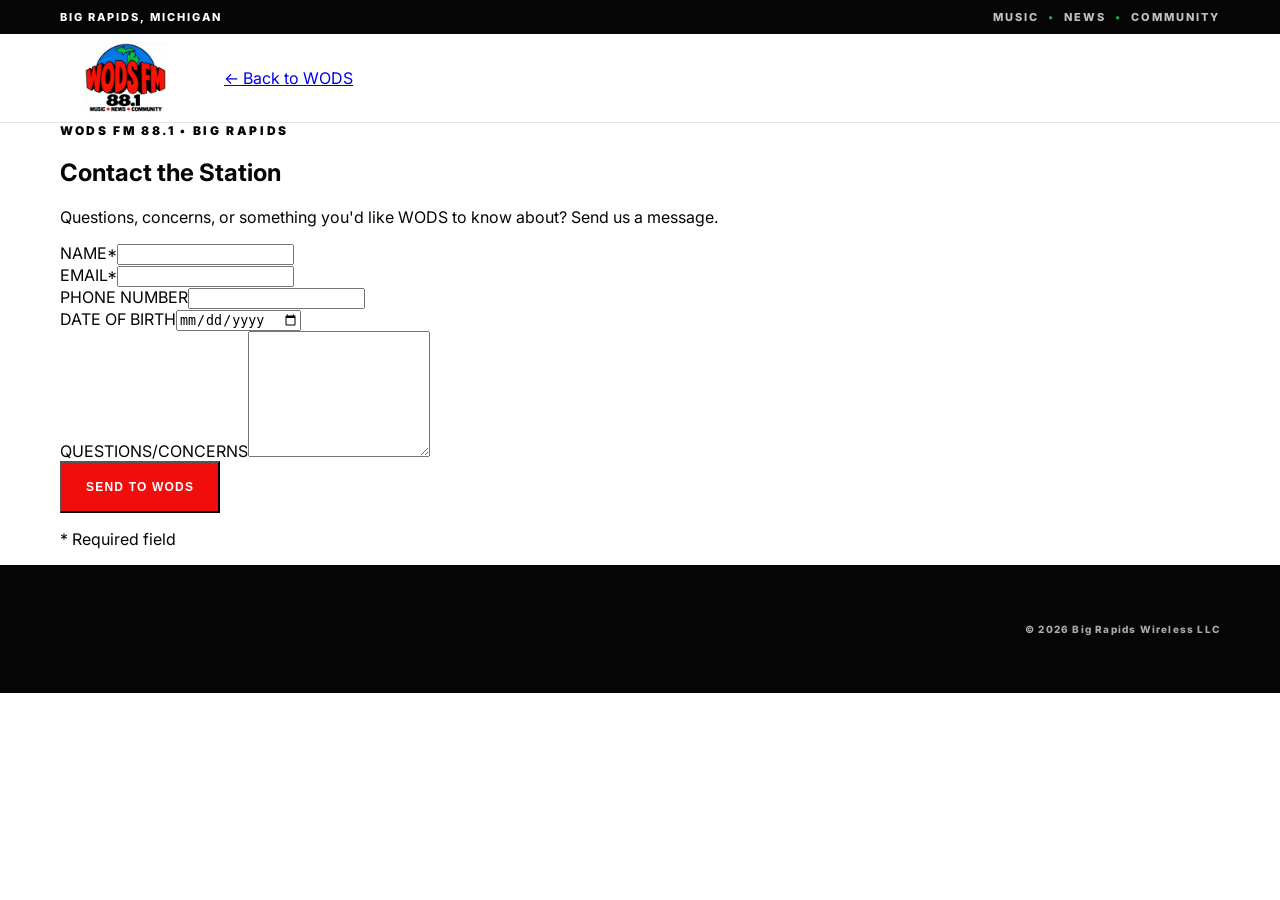
==== contact.html @ 5321df33 "Add WODS contact form page" ====
<!doctype html>
<html lang="en">
<head>
  <meta charset="utf-8">
  <meta name="viewport" content="width=device-width,initial-scale=1">
  <meta name="theme-color" content="#087ee5">
  <meta name="description" content="Contact WODS FM 88.1 in Big Rapids, Michigan.">
  <title>Contact WODS FM 88.1 | Big Rapids</title>
  <link rel="preconnect" href="https://fonts.googleapis.com">
  <link rel="preconnect" href="https://fonts.gstatic.com" crossorigin>
  <link href="https://fonts.googleapis.com/css2?family=Inter:wght@400;600;700;800;900&family=Oswald:wght@500;600;700&display=swap" rel="stylesheet">
  <link rel="stylesheet" href="styles.css">
</head>
<body>
<header class="site-header">
  <div class="topbar"><div class="wrap topbar-inner"><span>BIG RAPIDS, MICHIGAN</span><span class="top-tag">MUSIC <b>•</b> NEWS <b>•</b> COMMUNITY</span></div></div>
  <div class="wrap nav">
    <a class="brand" href="index.html" aria-label="WODS FM 88.1 home"><img class="brand-logo" src="assets/wods-logo.svg" alt="WODS FM 88.1"></a>
    <a class="contact-home" href="index.html">← Back to WODS</a>
  </div>
</header>
<main class="contact-page">
  <section class="contact-hero">
    <div class="wrap">
      <p class="section-kicker">WODS FM 88.1 • BIG RAPIDS</p>
      <h1>Contact the Station</h1>
      <p>Questions, concerns, or something you'd like WODS to know about? Send us a message.</p>
    </div>
  </section>
  <section class="contact-form-section">
    <div class="wrap">
      <form id="stationContactForm" class="station-contact-form">
        <div class="form-field"><label for="name">NAME*</label><input id="name" name="name" type="text" required autocomplete="name"></div>
        <div class="form-field"><label for="email">EMAIL*</label><input id="email" name="email" type="email" required autocomplete="email"></div>
        <div class="form-field"><label for="phone">PHONE NUMBER</label><input id="phone" name="phone" type="tel" autocomplete="tel"></div>
        <div class="form-field"><label for="dob">DATE OF BIRTH</label><input id="dob" name="dob" type="date" autocomplete="bday"></div>
        <div class="form-field full"><label for="message">QUESTIONS/CONCERNS</label><textarea id="message" name="message" rows="8"></textarea></div>
        <div class="form-field full"><button class="btn primary contact-submit" type="submit">Send to WODS</button><p class="form-note">* Required field</p></div>
      </form>
    </div>
  </section>
</main>
<footer><div class="wrap footer-inner"><p class="copyright">© 2026 Big Rapids Wireless LLC</p></div></footer>
<script>
document.getElementById('stationContactForm').addEventListener('submit', function(e) {
  e.preventDefault();
  if (!this.reportValidity()) return;
  const data = new FormData(this);
  const body = [
    'NAME: ' + data.get('name'),
    'EMAIL: ' + data.get('email'),
    'PHONE NUMBER: ' + (data.get('phone') || ''),
    'DATE OF BIRTH: ' + (data.get('dob') || ''),
    '',
    'QUESTIONS/CONCERNS:',
    data.get('message') || ''
  ].join('\n');
  window.location.href = 'mailto:wods881@gmail.com?subject=' + encodeURIComponent('WODS Website Contact - ' + data.get('name')) + '&body=' + encodeURIComponent(body);
});
</script>
</body>
</html>
---- styles.css ----
:root{--red:#f20d0d;--red2:#ff2a22;--blue:#087ee5;--blue2:#0068ce;--green:#09c94a;--yellow:#ffe21b;--ink:#050505;--paper:#ffffff;--muted:#555b63;--line:#dce5ee}*{box-sizing:border-box}html{scroll-behavior:smooth}body{margin:0;background:var(--paper);color:var(--ink);font-family:Inter,Arial,sans-serif}.wrap{width:min(1160px,calc(100% - 40px));margin:auto}.topbar{background:var(--ink);color:#fff;font-size:11px;font-weight:800;letter-spacing:.18em}.topbar-inner{height:34px;display:flex;align-items:center;justify-content:space-between}.top-tag{opacity:.75}.top-tag b{color:#28dc63;padding:0 5px}.site-header{position:sticky;top:0;z-index:20;background:rgba(255,255,255,.98);border-bottom:1px solid var(--line)}.nav{height:88px;display:flex;align-items:center;gap:32px}.brand{text-decoration:none;display:flex;align-items:center;line-height:1}.brand-logo{display:block;width:132px;height:72px;object-fit:contain}.brand-call{font-family:Oswald,sans-serif;font-style:italic;font-weight:700;font-size:40px;letter-spacing:-.06em;color:var(--red)}.brand-freq{font-family:Oswald,sans-serif;font-weight:700;font-size:26px;color:#111}.navlinks{margin-left:auto;display:flex;gap:28px}.navlinks a{color:#25262a;text-decoration:none;font-size:13px;font-weight:800;text-transform:uppercase;letter-spacing:.08em}.navlinks a:hover{color:var(--red)}.listen-small{background:var(--red);color:#fff;text-decoration:none;text-transform:uppercase;font-size:12px;font-weight:800;letter-spacing:.08em;padding:14px 18px}.menu{display:none;border:0;background:none;font-size:24px}.hero{min-height:650px;position:relative;overflow:hidden;background:linear-gradient(125deg,#050505 0%,#071d33 56%,#0068ce 100%);color:#fff;display:flex;align-items:center}.hero:after{content:"88.1";position:absolute;right:-20px;bottom:-80px;font-family:Oswald,sans-serif;font-size:340px;font-weight:700;color:rgba(255,255,255,.035);line-height:1}.hero-grid{position:absolute;inset:0;background:linear-gradient(90deg,rgba(8,126,229,.22) 1px,transparent 1px),linear-gradient(rgba(255,255,255,.04) 1px,transparent 1px);background-size:80px 80px;mask-image:linear-gradient(to right,#000,transparent 75%)}.hero-layout{position:relative;z-index:2;display:grid;grid-template-columns:1.2fr .8fr;align-items:center;gap:40px}.hero-content{position:relative;padding:90px 0}.hero-logo-panel{display:flex;justify-content:center;align-items:center}.hero-logo-panel img{width:min(430px,100%);filter:drop-shadow(0 22px 30px rgba(0,0,0,.35));background:#fff;border-radius:24px;padding:10px}.eyebrow,.section-kicker{font-size:12px;font-weight:900;letter-spacing:.22em;margin:0 0 20px}.eyebrow{color:#66b9ff}.hero h1{font-family:Oswald,sans-serif;text-transform:uppercase;font-size:clamp(64px,9vw,116px);line-height:.88;letter-spacing:-.04em;margin:0}.hero h1 span{color:var(--red2)}.hero-copy{max-width:620px;font-size:19px;line-height:1.7;color:#c7c7c8;margin:32px 0}.hero-actions{display:flex;gap:12px}.btn{display:inline-block;padding:17px 24px;text-decoration:none;text-transform:uppercase;font-size:12px;font-weight:900;letter-spacing:.1em}.primary{background:var(--red);color:#fff}.primary:hover{background:#941018}.ghost{border:1px solid #555;color:#fff}.signal{position:absolute;right:8%;top:100px;width:360px;height:360px;opacity:.2}.signal i{position:absolute;border:2px solid var(--red2);border-radius:50%;inset:calc(var(--n,0)*35px)}.signal i:nth-child(1){--n:0}.signal i:nth-child(2){--n:1}.signal i:nth-child(3){--n:2}.signal i:nth-child(4){--n:3}.onair{background:linear-gradient(90deg,var(--blue2),var(--blue));color:#fff;padding:65px 0}.onair-grid{display:grid;grid-template-columns:1fr 1fr;gap:80px;align-items:center}.onair h2{font-family:Oswald,sans-serif;font-size:60px;margin:0;text-transform:uppercase}.onair h2 span{color:#16171a}.onair p{line-height:1.6}.player-card{background:#16171a;padding:28px;box-shadow:0 18px 50px rgba(0,0,0,.2)}.player-status{font-size:10px;font-weight:900;letter-spacing:.16em;color:#aaa;display:flex;align-items:center;gap:8px}.live-dot{width:8px;height:8px;border-radius:50%;background:#e82a34;box-shadow:0 0 0 5px rgba(232,42,52,.12)}.player-row{display:flex;align-items:center;gap:18px;margin:20px 0}.play{width:58px;height:58px;border:0;border-radius:50%;background:var(--red2);color:#fff;font-size:20px;cursor:pointer}.player-row strong{display:block;font-size:20px}.player-row small{display:block;color:#8e8f92;margin-top:6px}.meter{height:34px;display:flex;align-items:end;gap:5px}.meter span{width:6px;background:#3d3e42;height:20%}.meter span:nth-child(2n){height:55%}.meter span:nth-child(3n){height:85%}.programming{padding:100px 0}.red{color:var(--red)}.section-title,.about h2,.contact h2{font-family:Oswald,sans-serif;text-transform:uppercase;font-size:clamp(44px,6vw,72px);line-height:1;margin:0 0 45px}.section-title span{color:#888}.cards{display:grid;grid-template-columns:repeat(3,1fr);border-top:1px solid var(--line);border-left:1px solid var(--line)}.cards article{padding:38px;border-right:1px solid var(--line);border-bottom:1px solid var(--line);min-height:280px}.card-num{font-family:Oswald,sans-serif;color:#aaa;font-size:13px}.cards h3{font-family:Oswald,sans-serif;text-transform:uppercase;font-size:36px;margin:40px 0 15px}.cards p{color:var(--muted);line-height:1.7}.cards article>span{display:block;margin-top:28px;color:var(--red);font-size:11px;font-weight:900;letter-spacing:.1em}.about{background:#edf7ff;padding:100px 0}.about-grid{display:grid;grid-template-columns:1fr 1fr;gap:100px;align-items:center}.big-mark{aspect-ratio:1;background:linear-gradient(145deg,var(--blue),var(--ink));display:flex;flex-direction:column;align-items:center;justify-content:center}.big-mark span{font-family:Oswald,sans-serif;font-size:100px;font-weight:700;font-style:italic;color:var(--red2);letter-spacing:-.07em}.big-mark b{font-family:Oswald,sans-serif;font-size:80px;color:#fff;line-height:.8}.about p{color:#555;line-height:1.8}.facts{display:flex;gap:34px;border-top:1px solid #c9c5bd;margin-top:35px;padding-top:28px}.facts div{display:flex;flex-direction:column}.facts b{font-family:Oswald,sans-serif;font-size:19px}.facts span{font-size:9px;font-weight:800;letter-spacing:.14em;color:#777;margin-top:5px}.contact{padding:85px 0;background:#fff}.contact-inner{display:flex;justify-content:space-between;align-items:end;gap:40px}.contact h2{margin-bottom:12px}.contact p{color:#666}.contact .btn{white-space:nowrap}footer{background:#050505;color:#fff;padding:45px 0}.footer-inner{display:flex;align-items:center;gap:28px}.footer-brand strong{font-family:Oswald,sans-serif;color:var(--red2);font-style:italic;font-size:32px}.footer-brand b{font-family:Oswald,sans-serif;font-size:20px;margin-left:8px}.footer-inner p{font-size:10px;font-weight:800;letter-spacing:.12em;line-height:1.8;color:#aaa}.footer-inner p span{font-weight:500}.copyright{margin-left:auto}@media(max-width:800px){.hero-layout{grid-template-columns:1fr}.hero-logo-panel{order:-1;padding-top:35px}.hero-logo-panel img{width:min(310px,90%)}.top-tag,.listen-small{display:none}.nav{height:72px}.menu{display:block;margin-left:auto}.navlinks{display:none;position:absolute;left:0;right:0;top:106px;background:var(--paper);padding:25px 20px;flex-direction:column;border-bottom:1px solid var(--line)}.navlinks.open{display:flex}.hero{min-height:580px}.hero h1{font-size:58px}.hero-content{padding:70px 0}.signal{display:none}.onair-grid,.about-grid{grid-template-columns:1fr;gap:40px}.cards{grid-template-columns:1fr}.big-mark{max-width:440px}.contact-inner{align-items:flex-start;flex-direction:column}.footer-inner{align-items:flex-start;flex-direction:column}.copyright{margin-left:0}.facts{flex-wrap:wrap}}
/* WODS headline emphasis */
.section-title span.red{color:var(--red)!important}

/* What You'll Hear headline colors */
.section-title{color:#888}
.section-title span.red{color:#050505!important}

/* Main logo in Our Station section */
.station-logo-mark{background:#fff;padding:24px}
.station-logo-mark img{display:block;width:100%;height:100%;object-fit:contain}

/* WODS-LP service attribution */
.service-block{display:flex;flex-direction:column;align-items:center;text-align:center;padding:42px 0 30px;border-bottom:1px solid #2b2c30}
.service-block>strong{font-family:Oswald,sans-serif;font-size:32px;letter-spacing:.08em}
.service-block>span{font-size:11px;font-weight:900;letter-spacing:.2em;color:#aaa;margin:7px 0 16px}
.service-block img{display:block;width:min(500px,90%);height:auto}

.service-logo-link{display:block;width:min(500px,90%)}
.service-logo-link img{width:100%;max-width:none}
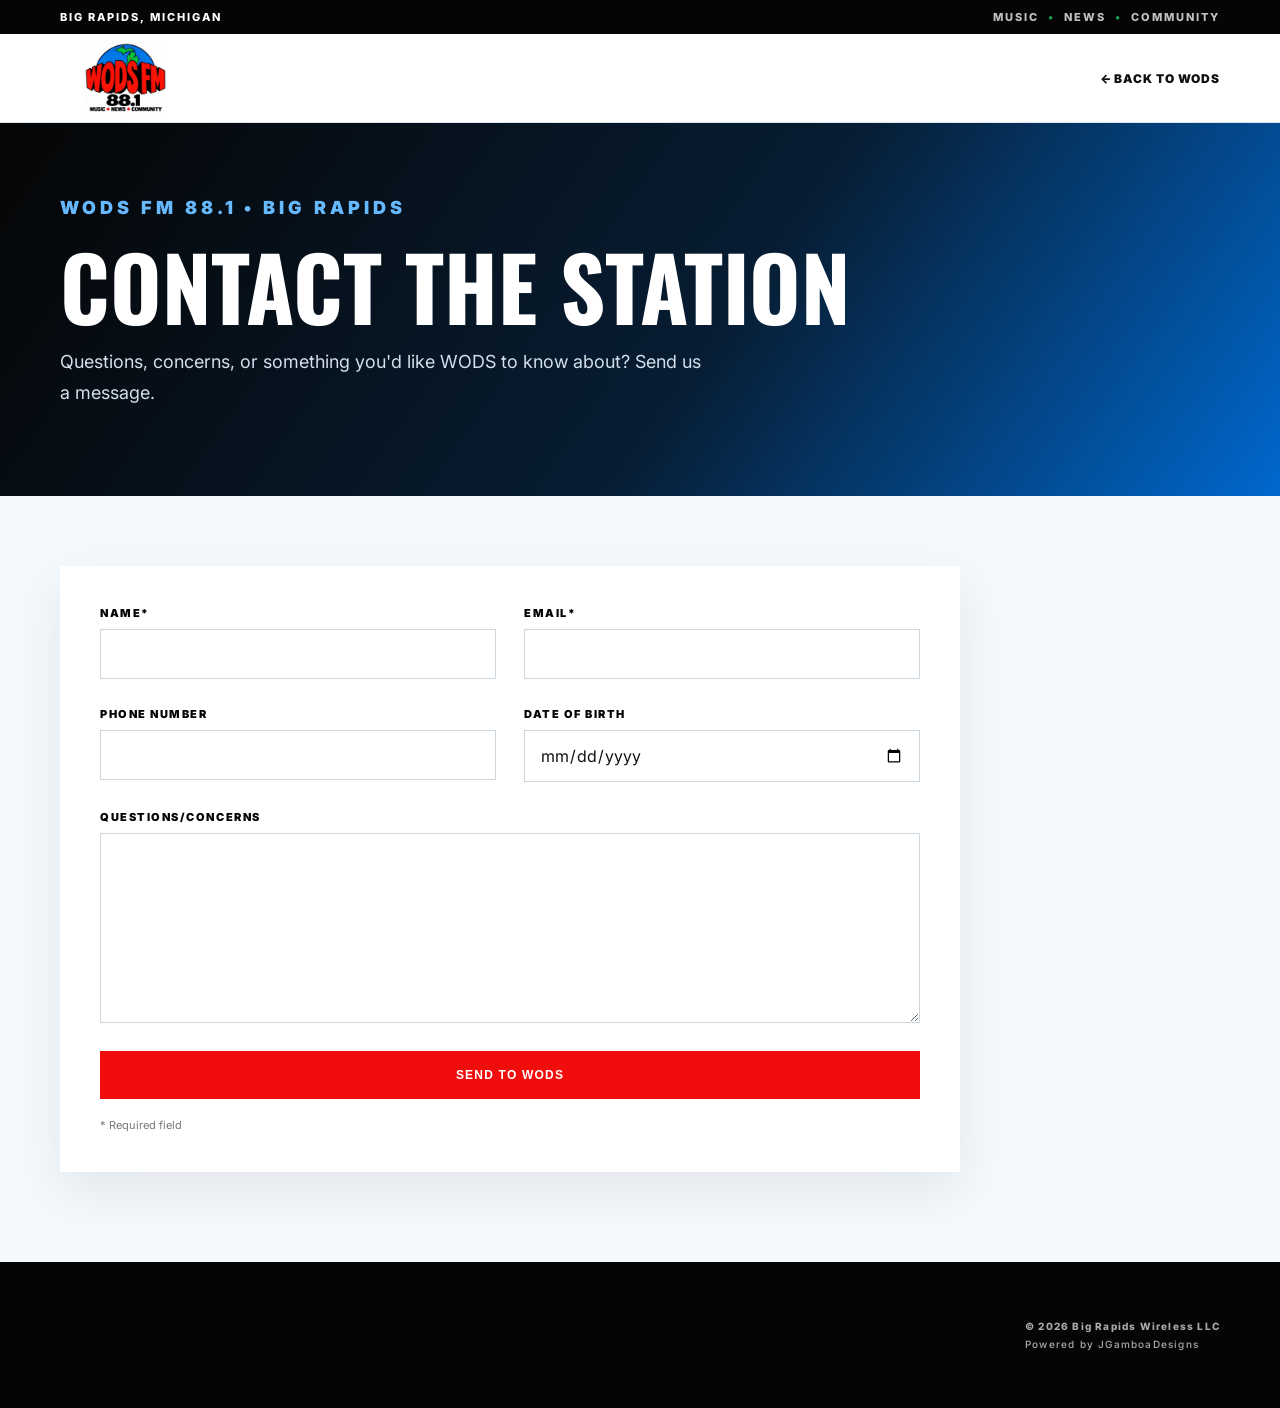
==== commit a47cb7d5: "Add JGamboaDesigns credit" ====
--- a/contact.html
+++ b/contact.html
@@ -40,7 +40,7 @@
     </div>
   </section>
 </main>
-<footer><div class="wrap footer-inner"><p class="copyright">© 2026 Big Rapids Wireless LLC</p></div></footer>
+<footer><div class="wrap footer-inner"><p class="copyright">© 2026 Big Rapids Wireless LLC<br><span class="powered-by">Powered by JGamboaDesigns</span></p></div></footer>
 <script>
 document.getElementById('stationContactForm').addEventListener('submit', function(e) {
   e.preventDefault();
--- a/styles.css
+++ b/styles.css
@@ -18,3 +18,23 @@
 
 .service-logo-link{display:block;width:min(500px,90%)}
 .service-logo-link img{width:100%;max-width:none}
+
+/* Contact page */
+.contact-home{margin-left:auto;color:#111;text-decoration:none;font-size:12px;font-weight:900;letter-spacing:.08em;text-transform:uppercase}
+.contact-home:hover{color:var(--red)}
+.contact-page{background:#f4f9fd}
+.contact-hero{background:linear-gradient(125deg,#050505 0%,#071d33 56%,#0068ce 100%);color:#fff;padding:70px 0}
+.contact-hero .section-kicker{color:#66b9ff}
+.contact-hero h1{font-family:Oswald,sans-serif;text-transform:uppercase;font-size:clamp(52px,8vw,88px);line-height:.95;margin:0 0 20px}
+.contact-hero p{max-width:650px;color:#d3dfeb;font-size:18px;line-height:1.7}
+.contact-form-section{padding:70px 0 90px}
+.station-contact-form{max-width:900px;background:#fff;padding:40px;box-shadow:0 18px 50px rgba(0,0,0,.08);display:grid;grid-template-columns:1fr 1fr;gap:28px}
+.form-field{display:flex;flex-direction:column;gap:9px}
+.form-field.full{grid-column:1/-1}
+.form-field label{font-size:11px;font-weight:900;letter-spacing:.14em}
+.form-field input,.form-field textarea{width:100%;border:1px solid #cbd6df;background:#fff;color:#111;font:inherit;padding:14px 15px;border-radius:0}
+.form-field input:focus,.form-field textarea:focus{outline:2px solid var(--blue);outline-offset:1px;border-color:var(--blue)}
+.form-field textarea{resize:vertical;min-height:170px}
+.contact-submit{border:0;cursor:pointer}
+.form-note{font-size:11px;color:#777;margin:10px 0 0}
+@media(max-width:650px){.station-contact-form{grid-template-columns:1fr;padding:24px}.form-field.full{grid-column:auto}.contact-hero{padding:50px 0}.contact-home{font-size:10px}}
